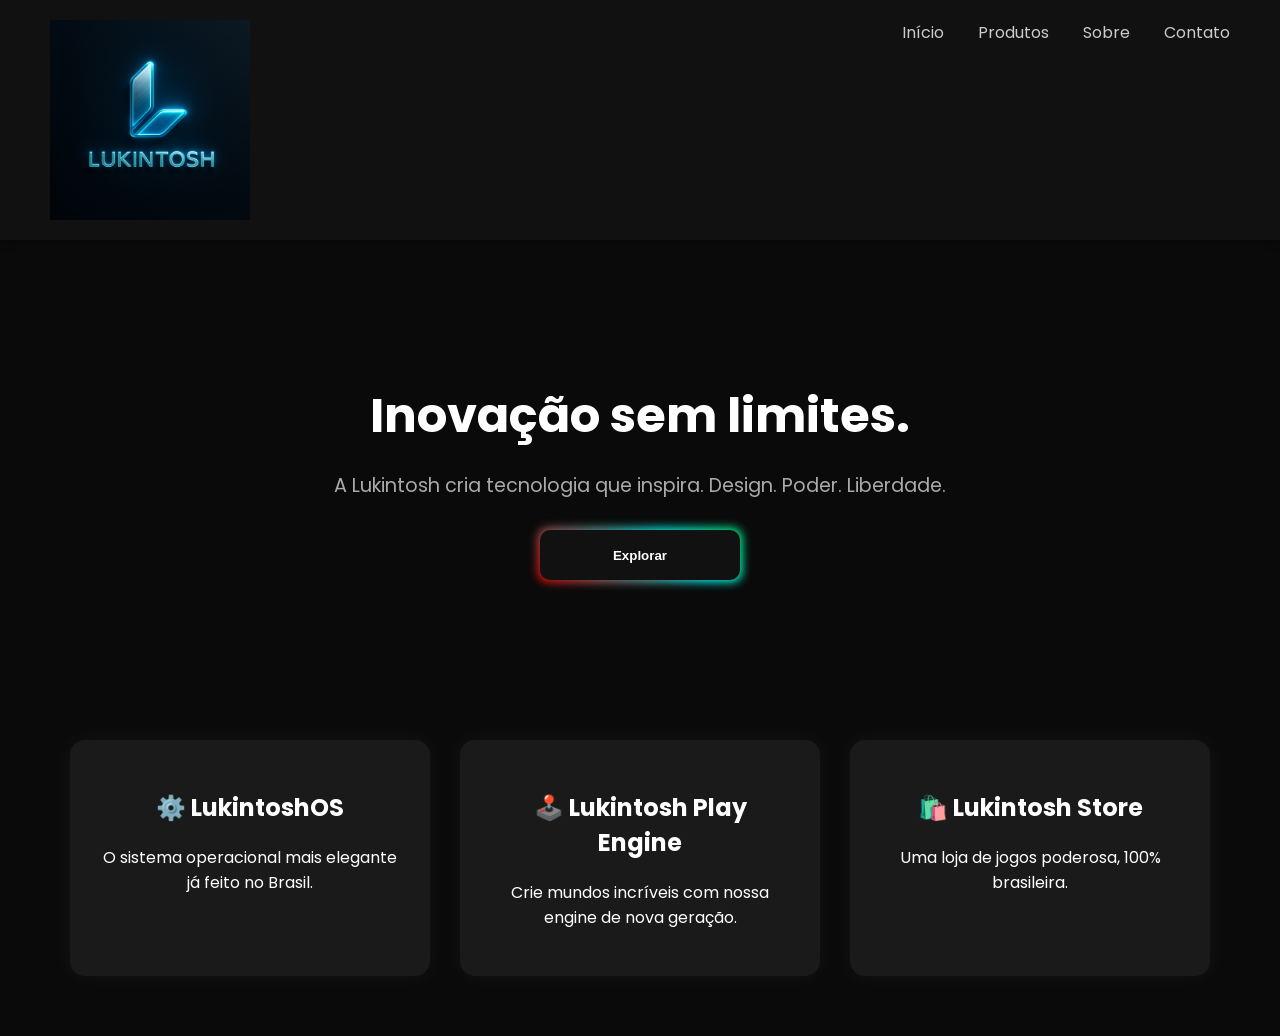
==== index.html @ dd7b8209 "Add files via upload" ====
<!DOCTYPE html>
<html lang="pt-br">
<head>
    <link rel="icon" href="../assets/favicon.ico" type="image/x-icon">
  <meta charset="UTF-8" />
  <meta name="viewport" content="width=device-width, initial-scale=1.0" />
  <title>Lukintosh | Inovação sem limites</title>
  <link rel="stylesheet" href="style.css" />
  <link href="https://fonts.googleapis.com/css2?family=Poppins:wght@400;600&display=swap" rel="stylesheet" />
</head>
<body>
  <header class="navbar">
    <img src="../assets/lukintosh_logo.png" alt="Logo da Lukintosh" width="200">

    <nav>
      <a href="#">Início</a>
      <a href="#">Produtos</a>
      <a href="#">Sobre</a>
      <a href="#">Contato</a>
    </nav>
  </header>

  <section class="hero">
    <h1>Inovação sem limites.</h1>
    <p>A Lukintosh cria tecnologia que inspira. Design. Poder. Liberdade.</p>
    <button class="glow-on-hover">Explorar</button>
  </section>

  <section class="cards">
    <div class="card">
      <h2>⚙️ LukintoshOS</h2>
      <p>O sistema operacional mais elegante já feito no Brasil.</p>
    </div>
    <div class="card">
      <h2>🕹️ Lukintosh Play Engine</h2>
      <p>Crie mundos incríveis com nossa engine de nova geração.</p>
    </div>
    <div class="card">
      <h2>🛍️ Lukintosh Store</h2>
      <p>Uma loja de jogos poderosa, 100% brasileira.</p>
    </div>
  </section>
</body>
</html>
---- style.css ----
body {
    margin: 0;
    font-family: 'Poppins', sans-serif;
    background-color: #0a0a0a;
    color: #fff;
  }
  
  .navbar {
    display: flex;
    justify-content: space-between;
    padding: 20px 50px;
    background-color: #111;
    box-shadow: 0 2px 10px rgba(0,0,0,0.3);
  }
  
  .logo {
    font-size: 1.5em;
    font-weight: 600;
  }
  
  .navbar nav a {
    margin-left: 30px;
    color: #ccc;
    text-decoration: none;
    transition: color 0.3s;
  }
  .navbar nav a:hover {
    color: #fff;
  }
  
  .hero {
    text-align: center;
    padding: 100px 20px;
  }
  .hero h1 {
    font-size: 3em;
    margin-bottom: 10px;
  }
  .hero p {
    font-size: 1.2em;
    margin-bottom: 30px;
    color: #aaa;
  }
  
  /* Botão animado do Uiverse */
  .glow-on-hover {
    width: 200px;
    height: 50px;
    border: none;
    outline: none;
    color: #fff;
    background: #111;
    cursor: pointer;
    position: relative;
    z-index: 0;
    border-radius: 10px;
    font-weight: 600;
  }
  .glow-on-hover:before {
    content: '';
    background: linear-gradient(45deg, #f00, #0ff, #0f0, #00f, #f0f, #ff0);
    position: absolute;
    top: -2px; left: -2px;
    background-size: 400%;
    z-index: -1;
    filter: blur(5px);
    width: calc(100% + 4px);
    height: calc(100% + 4px);
    animation: glowing 20s linear infinite;
    border-radius: 10px;
  }
  @keyframes glowing {
    0% { background-position: 0 0; }
    50% { background-position: 400% 0; }
    100% { background-position: 0 0; }
  }
  .glow-on-hover:after {
    z-index: -1;
    content: '';
    position: absolute;
    width: 100%;
    height: 100%;
    background: #111;
    left: 0;
    top: 0;
    border-radius: 10px;
  }
  
  .cards {
    display: flex;
    justify-content: center;
    gap: 30px;
    padding: 60px 20px;
    flex-wrap: wrap;
  }
  
  .card {
    background-color: #1a1a1a;
    padding: 30px;
    border-radius: 15px;
    width: 300px;
    text-align: center;
    box-shadow: 0 0 20px rgba(255, 255, 255, 0.05);
    transition: transform 0.3s;
  }
  .card:hover {
    transform: scale(1.05);
    box-shadow: 0 0 25px rgba(255, 255, 255, 0.15);
  }
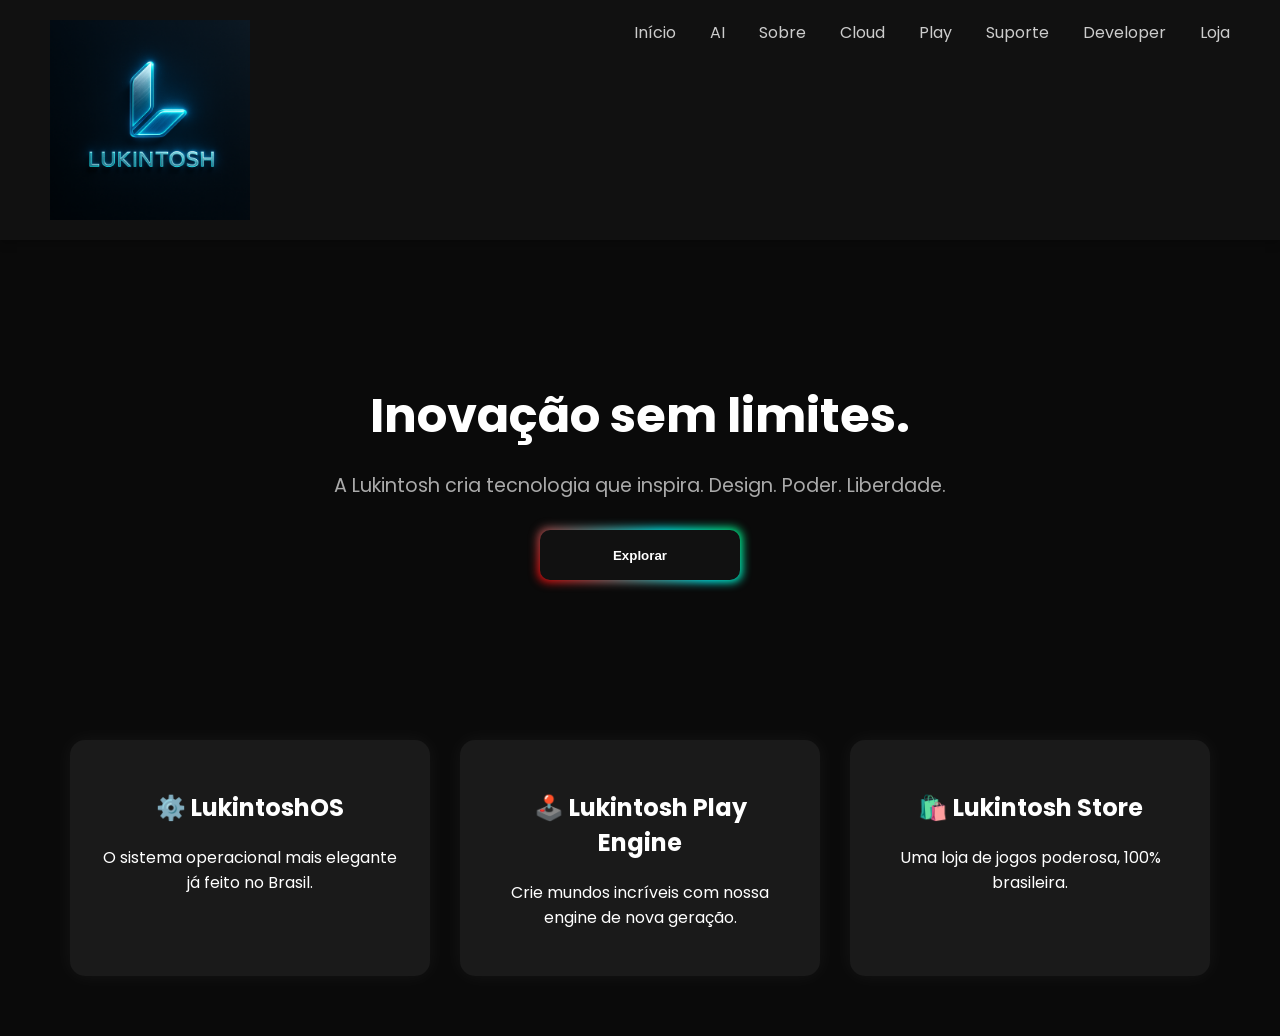
==== commit bd4a594e: "Add files via upload" ====
--- a/index.html
+++ b/index.html
@@ -13,10 +13,14 @@
     <img src="../assets/lukintosh_logo.png" alt="Logo da Lukintosh" width="200">
 
     <nav>
-      <a href="#">Início</a>
-      <a href="#">Produtos</a>
-      <a href="#">Sobre</a>
-      <a href="#">Contato</a>
+      <a href="homepage">Início</a>
+      <a href="ai">AI</a>
+      <a href="about">Sobre</a>
+      <a href="contact">Cloud</a>
+      <a href="play">Play</a>
+      <a href="support">Suporte</a>
+      <a href="developer">Developer</a>
+      <a href="store">Loja</a>
     </nav>
   </header>
 
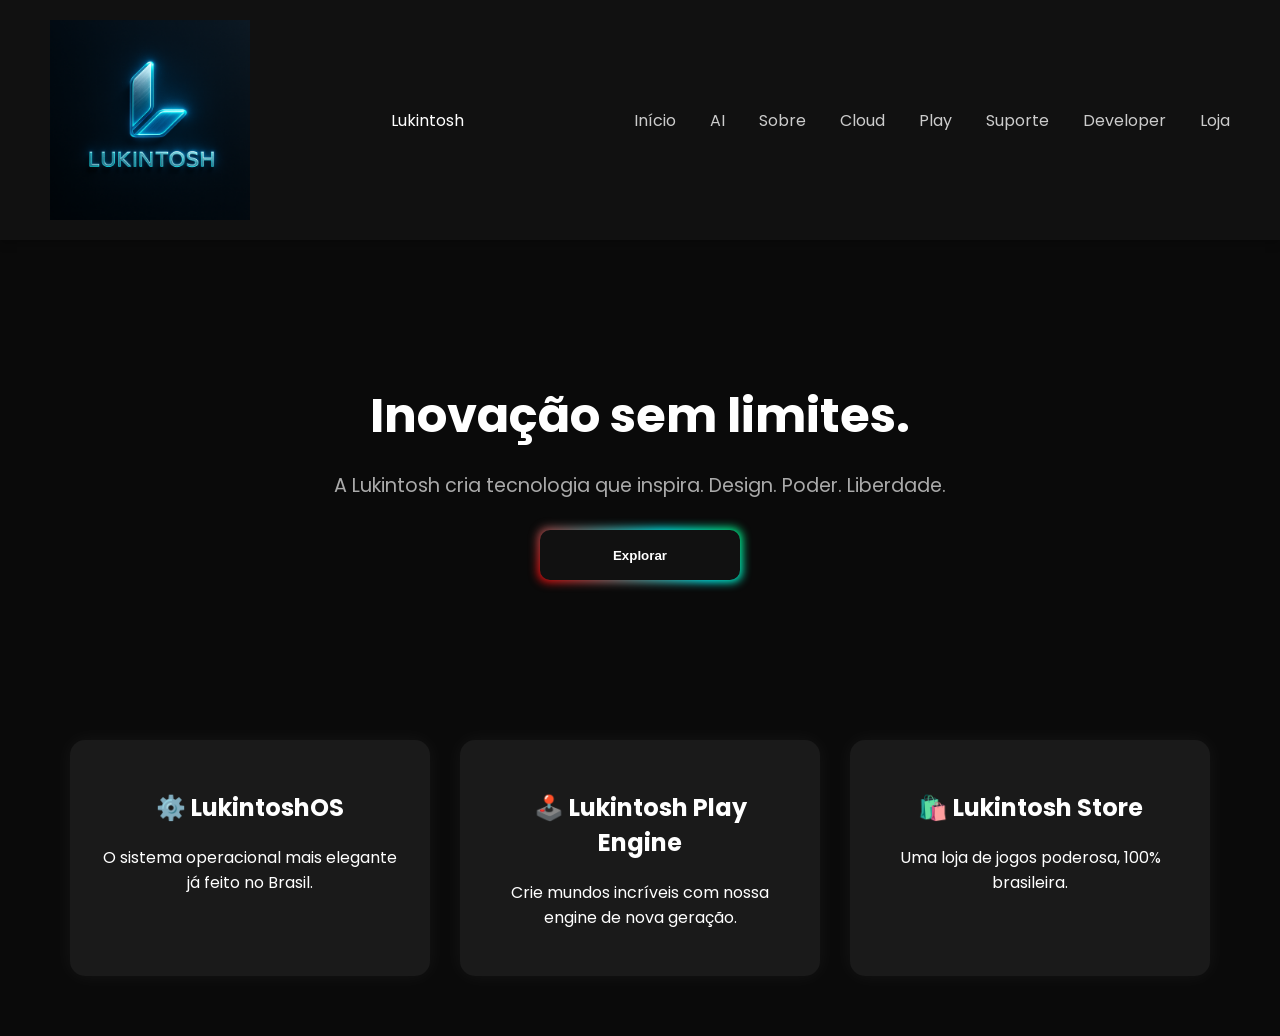
==== commit e3e0859e: "Add files via upload" ====
--- a/index.html
+++ b/index.html
@@ -1,35 +1,46 @@
 <!DOCTYPE html>
 <html lang="pt-br">
 <head>
-    <link rel="icon" href="../assets/favicon.ico" type="image/x-icon">
+  <!-- Favicon -->
+  <link rel="icon" href="assets/favicon.ico" type="image/x-icon">
+
   <meta charset="UTF-8" />
   <meta name="viewport" content="width=device-width, initial-scale=1.0" />
   <title>Lukintosh | Inovação sem limites</title>
+
+  <!-- CSS -->
   <link rel="stylesheet" href="style.css" />
+
+  <!-- Fonte -->
   <link href="https://fonts.googleapis.com/css2?family=Poppins:wght@400;600&display=swap" rel="stylesheet" />
 </head>
 <body>
   <header class="navbar">
-    <img src="../assets/lukintosh_logo.png" alt="Logo da Lukintosh" width="200">
+    <!-- Logo -->
+    <img src="assets/lukintosh_logo.png" alt="Logo da Lukintosh" width="200">
+    <span>Lukintosh</span> <!-- Texto gigantesco -->
 
+    <!-- Navegação -->
     <nav>
-      <a href="homepage">Início</a>
-      <a href="ai">AI</a>
-      <a href="about">Sobre</a>
-      <a href="contact">Cloud</a>
-      <a href="play">Play</a>
-      <a href="support">Suporte</a>
-      <a href="developer">Developer</a>
-      <a href="store">Loja</a>
+      <a href="index.html">Início</a> <!-- Página inicial -->
+      <a href="ai.html">AI</a>
+      <a href="about.html">Sobre</a>
+      <a href="cloud.html">Cloud</a>
+      <a href="play.html">Play</a>
+      <a href="support.html">Suporte</a>
+      <a href="developer.html">Developer</a>
+      <a href="store.html">Loja</a>
     </nav>
   </header>
 
+  <!-- Hero Section -->
   <section class="hero">
     <h1>Inovação sem limites.</h1>
     <p>A Lukintosh cria tecnologia que inspira. Design. Poder. Liberdade.</p>
     <button class="glow-on-hover">Explorar</button>
   </section>
 
+  <!-- Cards Section -->
   <section class="cards">
     <div class="card">
       <h2>⚙️ LukintoshOS</h2>
--- a/style.css
+++ b/style.css
@@ -3,47 +3,54 @@
     font-family: 'Poppins', sans-serif;
     background-color: #0a0a0a;
     color: #fff;
-  }
-  
-  .navbar {
+}
+
+.navbar {
     display: flex;
     justify-content: space-between;
     padding: 20px 50px;
     background-color: #111;
-    box-shadow: 0 2px 10px rgba(0,0,0,0.3);
-  }
-  
-  .logo {
-    font-size: 1.5em;
+    box-shadow: 0 2px 10px rgba(0, 0, 0, 0.3);
+    align-items: center;
+}
+
+.logo {
+    font-size: 3.5em; /* Tamanho grande do texto */
     font-weight: 600;
-  }
-  
-  .navbar nav a {
+    color: #fff; /* Cor do texto */
+    text-transform: uppercase; /* Deixa as letras maiúsculas */
+    letter-spacing: 5px; /* Espaçamento entre as letras */
+}
+
+.navbar nav a {
     margin-left: 30px;
     color: #ccc;
     text-decoration: none;
     transition: color 0.3s;
-  }
-  .navbar nav a:hover {
+}
+
+.navbar nav a:hover {
     color: #fff;
-  }
-  
-  .hero {
+}
+
+.hero {
     text-align: center;
     padding: 100px 20px;
-  }
-  .hero h1 {
+}
+
+.hero h1 {
     font-size: 3em;
     margin-bottom: 10px;
-  }
-  .hero p {
+}
+
+.hero p {
     font-size: 1.2em;
     margin-bottom: 30px;
     color: #aaa;
-  }
-  
-  /* Botão animado do Uiverse */
-  .glow-on-hover {
+}
+
+/* Botão animado do Uiverse */
+.glow-on-hover {
     width: 200px;
     height: 50px;
     border: none;
@@ -55,12 +62,14 @@
     z-index: 0;
     border-radius: 10px;
     font-weight: 600;
-  }
-  .glow-on-hover:before {
+}
+
+.glow-on-hover:before {
     content: '';
     background: linear-gradient(45deg, #f00, #0ff, #0f0, #00f, #f0f, #ff0);
     position: absolute;
-    top: -2px; left: -2px;
+    top: -2px;
+    left: -2px;
     background-size: 400%;
     z-index: -1;
     filter: blur(5px);
@@ -68,13 +77,15 @@
     height: calc(100% + 4px);
     animation: glowing 20s linear infinite;
     border-radius: 10px;
-  }
-  @keyframes glowing {
+}
+
+@keyframes glowing {
     0% { background-position: 0 0; }
     50% { background-position: 400% 0; }
     100% { background-position: 0 0; }
-  }
-  .glow-on-hover:after {
+}
+
+.glow-on-hover:after {
     z-index: -1;
     content: '';
     position: absolute;
@@ -84,17 +95,17 @@
     left: 0;
     top: 0;
     border-radius: 10px;
-  }
-  
-  .cards {
+}
+
+.cards {
     display: flex;
     justify-content: center;
     gap: 30px;
     padding: 60px 20px;
     flex-wrap: wrap;
-  }
-  
-  .card {
+}
+
+.card {
     background-color: #1a1a1a;
     padding: 30px;
     border-radius: 15px;
@@ -102,9 +113,9 @@
     text-align: center;
     box-shadow: 0 0 20px rgba(255, 255, 255, 0.05);
     transition: transform 0.3s;
-  }
-  .card:hover {
+}
+
+.card:hover {
     transform: scale(1.05);
     box-shadow: 0 0 25px rgba(255, 255, 255, 0.15);
-  }
-  +}
